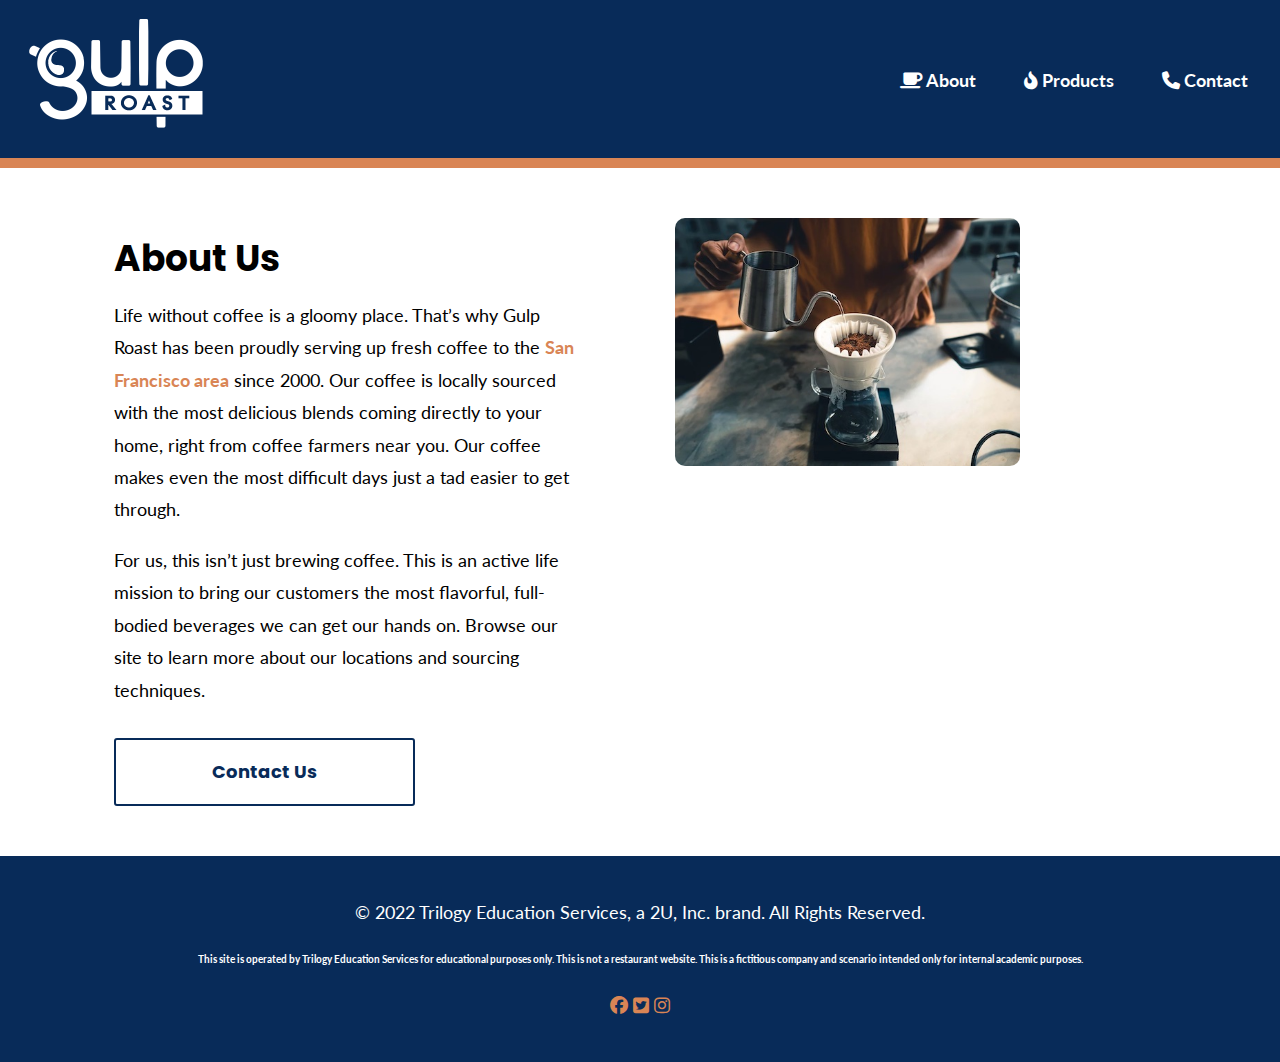
==== index.html @ ff060344 "Initial Commit" ====
<!DOCTYPE html>
<html lang="en">
<head>
    <meta charset="UTF-8">
    <meta http-equiv="X-UA-Compatible" content="IE=edge">
    <meta name="viewport" content="width=device-width, initial-scale=1.0">
    <title>Gulp Coast Roasters About Us</title>
</head>
<link rel="stylesheet" type="text/css" href="styles.css">
<body>
    <!-- Header-->

<header>
  <nav>
    <ul>
      <li class="logo"><a href="index.html"> <img src="media/images/gulp-logo-light.png" alt="Gulp Roast Logo. Click for home." style="width:200px;height:auto;"></a></li>
      <li><a href="index.html"><span aria-hidden="true" class="fa-solid fa-mug-saucer"></span> About</a></li>
      <li><a href="products.html"><span aria-hidden="true" class="fa-solid fa-fire-flame-curved"></span> Products</a></li>
      <li><a href="contact.html"><span aria-hidden="true" class="fa-solid fa-phone"></span> Contact</a></li>
    </ul>
  </nav>
</header>
<!-- Main Body-->
<!--/.secondary-->
<div class="container clearfix">
  <div class="secondary col">
    <p>
    <h1>About Us</h1>
    Life without coffee is a gloomy place. That’s why Gulp Roast has been proudly serving up fresh coffee to the <a herf="https://goo.gl/maps/3rAyszfwSDx8Si2Y9"><b> San Francisco area</b></a> since 2000. Our coffee is locally sourced with the most delicious blends coming directly to your home, right from coffee farmers near you. Our coffee makes even the most difficult days just a tad easier to get through.
    <p> For us, this isn’t just brewing coffee. This is an active life mission to bring our customers the most flavorful, full-bodied beverages we can get our hands on. Browse our site to learn more about our locations and sourcing techniques.
    </p>
    </p>
    <a href="contact.html" target="_self" class="button">Contact Us</a>
  </div>

  <!--/.primary-->
  <div class="primary col">
    <picture>
      <source srcset="media/images/gulp-pouring-coffee-horizontal.jpg" media="(min-width: 1078px)">
      <source srcset="media/images/gulp-pouring-coffee-vertical.jpg" media="(min-width: 768px)">
      <img src="media/images/gulp-pouring-coffee-horizontal-sm.jpg" alt="coffee pour over.">
    </picture>
   
  </div>

</div>

<!-- Footer -->
<footer>
  &copy; 2022 Trilogy Education Services, a 2U, Inc. brand. All Rights Reserved. 
  <h6>This site is operated by Trilogy Education Services for educational  purposes only. This is not a restaurant website. This is a fictitious company and scenario intended only for internal academic purposes.</h6>
  <a href="www.facebook.com"><i class="fa-brands fa-facebook"></i></a> <a href="www.twitter.com"><i class="fa-brands fa-square-twitter"></i></a>
  <a href="www.instagram.com"><i class="fa-brands fa-instagram"></i></a><br>
</footer>
</body>
</html>
---- styles.css ----
/*Google Fonts*/
@import url("https://fonts.googleapis.com/css2?family=Lato:ital@0;1&family=Poppins:wght@700&display=swap");
@IMPORT url(https://cdnjs.cloudflare.com/ajax/libs/font-awesome/6.4.0/css/all.min.css);

/* center the H1 and the navbar on the page */
html {
    box-sizing: border-box;
 
 }
 *, 
 *::before, 
 *::after {
    box-sizing: inherit;
 }

 header {
  text-align: center;
  background-color: #082b59;
  border-bottom: 10px solid #d98555;
}
h1 {
  font-family: "Poppins", sans-serif;
  font-weight: bold;
  text-align: left;
}
h6{
  font-family: "Lato", sans-serif;
  line-height: 1.4em;
  font-size: 10px;
  text-align: center;
}
body {
  font-family: "Lato", sans-serif;
  line-height: 1.8em;
  font-size: 18px;
  color:#000;
  text-align: left;
  margin: 0 auto;
}

a {
  color: #d98555;
}
a:link {
  background-color: transparent;
  text-decoration: none;
}
img {
  width: 100%;
  border-radius: 10px;
}
/* navbar styling */

nav ul {
  margin: 50px 0 0 0;
  padding: 5rem auto;
  list-style-type: none;
  background-color: #082b59;
}

nav {
  margin: 0 1rem;
}

nav ul {
  margin: 0;
  padding: 0;
  list-style-type: none;
}
nav a {
  font-weight: bold;
  text-decoration: none;
  padding: 0.5rem 1rem;
  display: block;
  color: #ffffff;
  border-radius: 10px;
  margin: 0 0 2rem 0;
  text-align: center;
}
nav a:hover {
  color: #d98555;
}

nav .logo a {
  background-color: transparent;
  margin: 0;
}
a:hover {
  color: #fff;
  background-color: #082b59;
  text-decoration: none;
}
/* button styling */

.button {
  display: block;
  font-family: "Poppins", sans-serif;
  margin: 0;
  padding: 1rem 10rem;
  text-align: center;
  background-color: #f2f2f2;
  color: #082b59;
  border-radius: 3px;
  border: 2px solid #082b59;
  font-weight: bold;
}

/* footer styling*/
footer {
  text-align: center;
  font-family: "Lato", sans-serif;
  margin: 0px;
  padding: 40px;
  background-color: #082b59;
  color: #ffffff;
}

/* Layout Containers */

.col {
  padding-right: auto;
  padding-left: auto;
  margin: 50px;
}

/* Media Queries */
@media (min-width: 576px) {
  .container {
    width: 90%;
    margin: 0 auto;
  }

  .col {
    float: left;
  }

  .primary {
    width: 80%;
  }

  .secondary {
    width: 80%;
  }
  nav {
    margin-left: 0;
  }

  nav ul {
    display: flex;
    flex-flow: row wrap;
    gap: 1rem;
    justify-content: center;
  }

  nav a {
    margin: 0 0 3rem 0;
  }

  .logo {
    flex-basis: 100%;
    text-align: center;
  }
  /* Float clearfix */

  .clearfix::after {
    content: " ";
    display: table;
    clear: both;
  }
}
@media (min-width: 768px) {
  .container {
    width: 90%;
    margin-left: auto;
    margin-right: auto;
  }
  .button {
    display: block;
    font-family: "Poppins", sans-serif;
    margin: 2rem 10rem 0 0rem;
    padding: 1rem;
  }
  .col {
    float: left;
  }
  
  .primary {
    width: 30%;
  }

  .secondary {
    width: 40%;
  }
}

@media (min-width: 1078px) {

  .container {
    width: 90%;
    margin: 0 auto;
  }

  .col {
    float: left;
  }

  .primary {
    width: 30%;
  }

  .secondary {
    width: 40%;
  }
  nav ul {
    justify-content: flex-start;
  }
  nav a {
    margin-top: 3.5rem;
  }
  .logo {
    flex-basis: auto;
    margin-right: auto;
  }
  /* Float clearfix */

  .clearfix::after {
    content: " ";
    display: table;
    clear: both;
  }
}
/* Three-column grid. */
.card-container {
	align-items: start;
	display: grid;
	grid-gap: 20px;
  padding: 2rem;
  margin-bottom: 50px;
  margin-left: auto;
  margin-right: auto;
	grid-template-columns: repeat(auto-fit, 300px);
	justify-content: center;
}
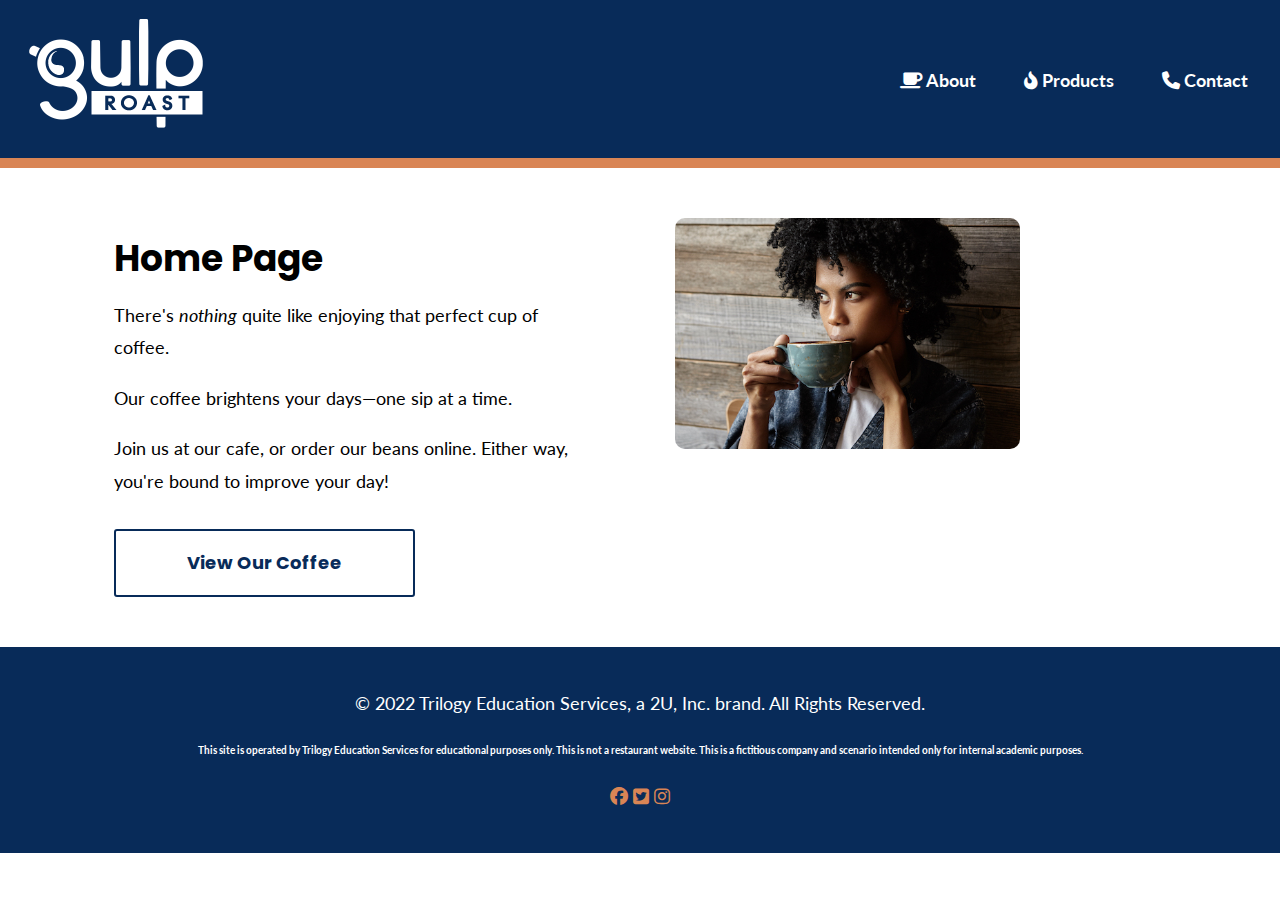
==== commit c69242d8: "updatedcommit" ====
--- a/index.html
+++ b/index.html
@@ -14,7 +14,7 @@
   <nav>
     <ul>
       <li class="logo"><a href="index.html"> <img src="media/images/gulp-logo-light.png" alt="Gulp Roast Logo. Click for home." style="width:200px;height:auto;"></a></li>
-      <li><a href="index.html"><span aria-hidden="true" class="fa-solid fa-mug-saucer"></span> About</a></li>
+      <li><a href="about.html"><span aria-hidden="true" class="fa-solid fa-mug-saucer"></span> About</a></li>
       <li><a href="products.html"><span aria-hidden="true" class="fa-solid fa-fire-flame-curved"></span> Products</a></li>
       <li><a href="contact.html"><span aria-hidden="true" class="fa-solid fa-phone"></span> Contact</a></li>
     </ul>
@@ -25,21 +25,21 @@
 <div class="container clearfix">
   <div class="secondary col">
     <p>
-    <h1>About Us</h1>
-    Life without coffee is a gloomy place. That’s why Gulp Roast has been proudly serving up fresh coffee to the <a herf="https://goo.gl/maps/3rAyszfwSDx8Si2Y9"><b> San Francisco area</b></a> since 2000. Our coffee is locally sourced with the most delicious blends coming directly to your home, right from coffee farmers near you. Our coffee makes even the most difficult days just a tad easier to get through.
-    <p> For us, this isn’t just brewing coffee. This is an active life mission to bring our customers the most flavorful, full-bodied beverages we can get our hands on. Browse our site to learn more about our locations and sourcing techniques.
+    <h1>Home Page</h1>
+    <p>There's <i>nothing</i> quite like enjoying that perfect cup of coffee.</p> 
+
+    <p>Our coffee brightens your days—one sip at a time.</p>
+    <p>Join us at our cafe, or order our beans online. Either way, you're bound to improve your day!</p>
+    
     </p>
     </p>
-    <a href="contact.html" target="_self" class="button">Contact Us</a>
+    <a href="products.html" target="_self" class="button">View Our Coffee</a>
   </div>
 
   <!--/.primary-->
   <div class="primary col">
-    <picture>
-      <source srcset="media/images/gulp-pouring-coffee-horizontal.jpg" media="(min-width: 1078px)">
-      <source srcset="media/images/gulp-pouring-coffee-vertical.jpg" media="(min-width: 768px)">
-      <img src="media/images/gulp-pouring-coffee-horizontal-sm.jpg" alt="coffee pour over.">
-    </picture>
+      <img src="media/images/gulp-drinking-coffee.jpg" alt="coffee drinker">
+    
    
   </div>
 
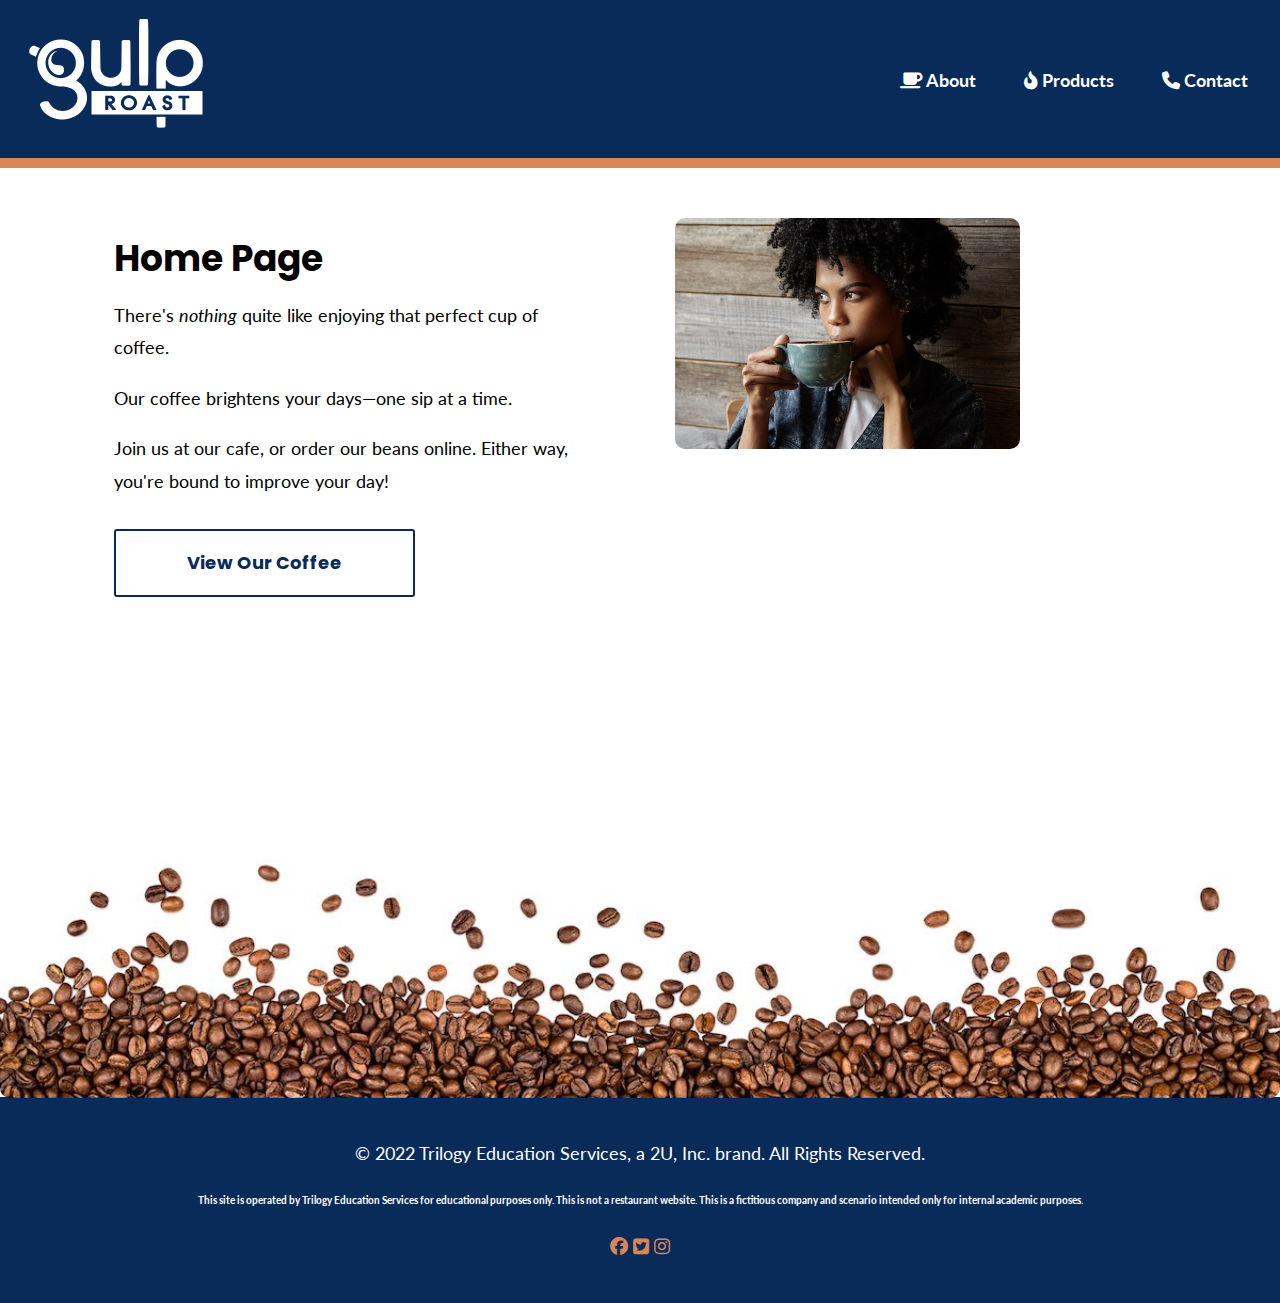
==== commit 68301e9e: "NewUpdate" ====
--- a/index.html
+++ b/index.html
@@ -44,8 +44,14 @@
   </div>
 
 </div>
-
+<br>
+<br>
+<br>
+</br>
+</br>
+</br>
 <!-- Footer -->
+<img src="media/images/gulp-bottom-beans.jpg" alt="coffee pour over.">
 <footer>
   &copy; 2022 Trilogy Education Services, a 2U, Inc. brand. All Rights Reserved. 
   <h6>This site is operated by Trilogy Education Services for educational  purposes only. This is not a restaurant website. This is a fictitious company and scenario intended only for internal academic purposes.</h6>
--- a/styles.css
+++ b/styles.css
@@ -109,7 +109,7 @@
 footer {
   text-align: center;
   font-family: "Lato", sans-serif;
-  margin: 0px;
+  margin: -10px;
   padding: 40px;
   background-color: #082b59;
   color: #ffffff;
